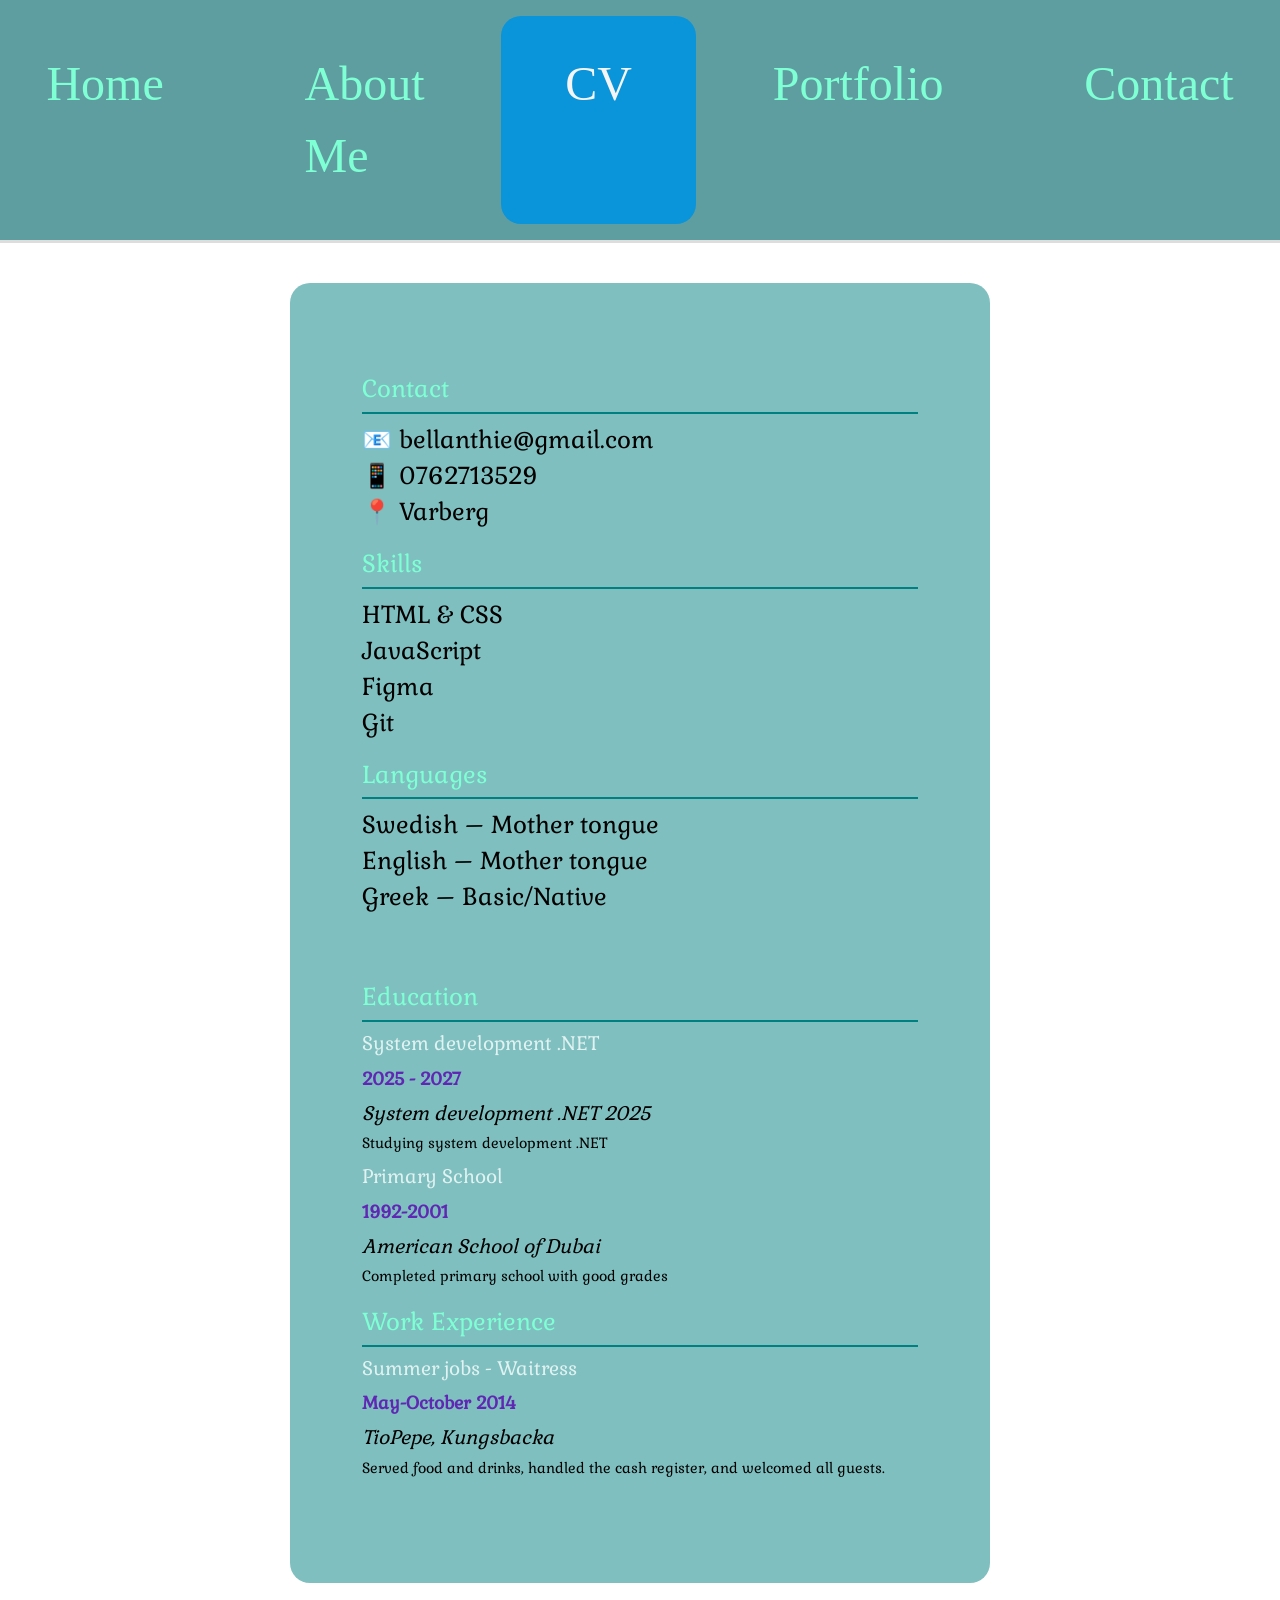
==== cv.html @ d9b641e5 "init" ====
<!doctype html>
<html lang="sv">
  <head>
    <meta charset="UTF-8" />
    <meta name="viewport" content="width=device-width, initial-scale=1.0" />
    <title>CV</title>
<link rel="preconnect" href="https://fonts.googleapis.com">
<link rel="preconnect" href="https://fonts.gstatic.com" crossorigin>
<link href="https://fonts.googleapis.com/css2?family=Gabriela&display=swap" rel="stylesheet">
    <link rel="stylesheet" href="style.css" />
  </head>
  <body>
    <header>
      <nav>
        <a href="index.html">Home</a>
        <a href="om-mig.html">About Me</a>
        <a href="cv.html" class="active">CV</a>
        <a href="portfolio.html">Portfolio</a>
        <a href="kontakt.html">Contact</a>
      </nav>
    </header>

    <main>


      <div class="cv-container">

      <div class="cv-layout">
        <aside>
          <section class="cv-section">
            <h2>Contact</h2>
            <p>📧 bellanthie@gmail.com</p>
            <p>📱 0762713529</p>
            <p>📍 Varberg</p>
          </section>

          <section class="cv-section">
            <h2>Skills</h2>
            <p>HTML & CSS</p>
            <p>JavaScript</p>
            <p>Figma</p>
            <p>Git</p>
          </section>

          <section class="cv-section">
            <h2>Languages</h2>
            <p>Swedish – Mother tongue</p>
            <p>English – Mother tongue</p>
            <p>Greek – Basic/Native</p>
          </section>
        </aside>

        <div class="cv-main">
          <section class="cv-section">
            <h2>Education</h2>

            <div class="cv-entry">
              <h3>System development .NET</h3>
              <span class="date">2025 - 2027</span>
              <p class="org">System development .NET 2025</p>
              <p>Studying system development .NET</p>
            </div>

            <div class="cv-entry">
              <h3>Primary School</h3>
              <span class="date">1992-2001</span>
              <p class="org">American School of Dubai</p>
              <p>Completed primary school with good grades</p>
            </div>
          </section>

          <section class="cv-section">
            <h2>Work Experience</h2>

            <div class="cv-entry">
              <h3>Summer jobs - Waitress</h3>
              <span class="date">May-October 2014</span>
              <p class="org">TioPepe, Kungsbacka</p>
              <p>
                Served food and drinks, handled the cash register, and welcomed
                all guests.
              </p>
            </div>
          </section>
        </div>
      </div>
    </main>
  </body>
</html>
---- style.css ----
/* === GENERAL STYLE CSS BASE === */

* {
  margin: 0;
  padding: 0;
  box-sizing: border-box;
}

/*BODY --FONT + background picture */
@import url("https://fonts.googleapis.com/css2?family=Overlock:ital,wght@0,400;0,700;0,900;1,400;1,700;1,900&display=swap");
body {
  font-family: "Gabriela", serif; /* font for the body text */
  font-weight: 500; /* Quicksand font thickness */
  font-size: 1.5rem;
  background-image: url("https://media.istockphoto.com/id/1322277517/sv/foto/vilt-gr%C3%A4s-i-bergen-vid-solnedg%C3%A5ngen.jpg?s=612x612&w=0&k=20&c=DvAUY0LokvFpYv22iH33KCNXywFobMxBvhrhk0CVwL4=");
  background-size: cover; /* makes the background image cover the entire page */
  color: black; /* text color UNDER CV*/
  line-height: 1.5; /* the SPACING/NO SPACING in microsoft word-affect*/
}

h1,
h2,
h3 {
  font-family: "Gabriela", serif;
  font-weight: 500; /* OVERLOCK looks great in bold for headings*/
  color: #e0f2f1; /* soft teal for headings*/
}

/* === NAVIGATION === */
/*This part is all about styling the navigation bar: HOME, ABOUT ME, CV, PORTFOLIO, CONTACT */
header {
  background: cadetblue;
  padding: 1rem 2rem;
  border-bottom: 3px solid #ddd;
  position: sticky;
  top: 0; /*I dont think i like this, since it eats up the 'about me' section*/
}

nav {
  display: flex; /* makes the links appear in a row instead of a column */
  gap: 0.8rem;
  justify-content: center; /* to center the navigation: home, about me, cv...etc */
  font-family:
    "brush script mt", cursive; /* font for the navigation links (override)*/
}

nav a {
  text-decoration: none;
  color: aquamarine;
  padding: 2rem 4rem;
  border-radius: 20px;
  font-size: 3rem;
}

nav a:hover {
  background: #0a94da; /*color of the link when hovered*/
  color: whitesmoke; /*color of the text when hovered*/
}

nav a:active {
  background: #06b8a492; /*color of the link when clicked*/
  color: whitesmoke; /*color of the text when clicked*/
}

nav a.active {
  background: #0a94da; /*color of the active link*/
  color: whitesmoke; /*color of the active link text*/
}

/*=== PAGE HEADER ===*/ /*styling for the page header section, which is the first section on each page, containing the title and a brief introduction*/
.page-header {
  background: #067cd5; /*soft teal background for page headers*/
  color: whitesmoke; /*white text for contrast*/
  padding: 1rem 2rem; /*space around the text*/
}

.page-header h1 {
  font-size: 3rem; /*large font size for the main title*/
  margin-bottom: 0.5rem; /*space below the title*/
}

/* === HOMEPAGE ===*/

/*Home IZABELLA IMAGE*/
.hero img {
  width: 440px;
  height: 440px;
  border-radius: 50%;
  object-fit: cover; /* Ensures the image covers the area without distortion */
  display: block;
  margin: 0 auto 1.5rem;
}

.hero {
  padding: 5rem 2rem; /* space around the hero/homepage section */
  max-width: 700px;
  margin: 0 auto;
  text-align: center;
}

/* font size for "Hi, im " */
.hero h1 {
  font-size: 3rem;
  margin-bottom: 1rem;
  color: #1689ed; /* color for "Hi, im " */
}

/*HOME SECTION: 'IZABELLA*/
.hero h1 em {
  font-style: normal; /* removes the default italic style of the <em> tag */
  color: #1689ed;
}

/* text below 'Hi, im Izabella'*/
.hero p {
  /* hi,im izabella: sytling of text below*/
  color: black;
  font-size: 1.5rem;
  margin-bottom: 2rem;
}

/* === BUTTONS ===*/
.btn {
  font-size: 1.5rem;
  display: inline-block;
  background: teal; /* dark background for SEE MY WORK buttons or links on the page*/
  border-radius: 10px; /* rounded corners for the button */
  color: white; /* white text for contrast */
  text-decoration: none; /* removes the underline from links */
  padding: 0.7rem 1.8rem; /* space inside the button */
  border: none; /* removes the default border */
  /*cursor: pointer;*/ /* changes the cursor to a pointer when hovering over the button */
}

.btn:hover {
  background: teal; /* changes the background color when hovering */
}

/* === HOMEPAGE === */

/* === General Card ===* Background color for the DESIGN,CODE,RESPONSIVENESS card*/
.card {
  background: teal; /* soft teal background for cards */
  padding: 1.5rem; /* space inside the card */
  border-radius: 10px; /* rounded corners for the card */
  text-align: center; /* centers the text inside the card */
  color: aquamarine; /* text color for the cards: design, code, responsiveness */
}

/* === CARD TITLES: font, margin from title to text below === */
.card h3 {
  font-size: 1.2rem; /* font size for the card titles: Design, Code, Responsiveness*/
  margin-bottom: 0.5rem; /* space below the card titles */
}

/* SIZE OF CARD TEXT: design, code, responsiveness */
.card p {
  font-size: 1.3rem; /* font size for the card text: design, code, responsiveness */
  /*opacity: 0.9; /* slightly lighter text for the card descriptions */
}

/* === ABOUT ME PAGE ===*/
/*The about me section is designed as a grid with two columns: one for the image and one for the text [HI IM IZABELLA]. 
The gap property creates space between the columns, and padding adds space around the entire section. */
.about {
  display: grid;
  grid-template-columns: 1fr 3fr; /* two columns: one for the image and one for the text */
  gap: 3rem; /* space between the columns */
  padding: 3rem 2rem; /* space around the about section */
  max-width: 1400px; /* limits the width of the about section */
  margin: 0 auto; /* centers the about section */
  align-items: start; /* aligns the content to the top of the section */
}

/*The IMAGE in the ABOUT section */
.about img {
  width: 440px;
  height: 440px;
  object-fit: cover;
  border-radius: 50%;
  display: block; /* Ensures the image behaves correctly in the container*/
  margin: 0 auto;
}

/*HI IM IZABELLA text font style*/
.about h2 {
  font-family: "Garbriela, serif";
  font-weight: 400;
  font-style: normal;
  margin-bottom: 1rem; /* space below heading */
  color: #0a94da; /* heading color */
}

/* TEXT COLOR for the ABOUT ME description */
.about p {
  color: black; /* TEXT COLOR for the ABOUT ME description */
  margin-bottom: 1rem; /* SPACE below the PARAGRAPHS in the ABOUT ME section */
}

/* === SKILL TAGS === : HTML & CSS, JAVASCRIPT, GIT, RESPONSIVENESS, .NET*/
.skill-tag {
  display: inline-block;
  background: rgba(0, 128, 128, 0.5);
  color: white; /*TEXT COLOR for SKILLTAGS*/
  padding: 0.3rem 0.9rem; /*SPACE inside the SKILLTAGS*/
  max-width: 1100px; /*limits the width of the skill tags container*/
  margin: 0 auto; /*centers the skill tags container*/
  border-radius: 16px; /*rounded corners for the skill tags*/
}

.skills-list {
  display: flex;
  flex-wrap: nowrap; /* prevents the skill tags from wrapping to the next line */
  gap: 0.3rem; /* space between the skill tags */
  align-items: center; /* vertically centers the skill tags */
}

/* === CV  ===*/
/*CV-LAYOUT is designed to make 2 columns: one for the image and one for the text*/

.cv-layout {
  display: grid;
  grid-template-columns: 1fr 2 fr; /* two columns: one for the image and one for the text */
  gap: 3rem; /* space between the columns */
  padding: 3rem 2rem; /* space around the cv section */
  max-width: 1100px; /* limits the width of the cv section */
  margin: 0 auto; /* centers the cv section */
}

.cv-section {
  margin-bottom: 1rem; /* space below each section in the CV */
}

/* UNDERLINES between each VERTICAL section (contact, skills, languages, education, work experience) */
.cv-section h2 {
  font-size: 1.5rem;
  font-weight: 500;
  color: aquamarine; /* color for the section headings */
  border-bottom: 2px solid teal; /* adds a teal underline to the section headings */
  padding-bottom: 0.3rem; /* space between the heading and the underline */
  margin-bottom: 0.5rem; /* space below the section heading */
}

/* SPACE between each VERTICAL section BOTTOM (contact, skills, languages, education, work experience) */
.cv-entry {
  margin-bottom: 0.5rem; /* space below each entry in the CV */
}

/*FONT STYLE for MINI-headings like: System development .NET ~~ UNDER "EDUCATION" job titles, education, etc. */
.cv-entry h3 {
  font-size: 1.2rem; /* font size for job titles, education, etc. */
  font-weight: 500; /* slightly bolder for emphasis */
}

.cv-entry .date {
  font-size: 1.1rem; /* smaller font size for dates */
  color: rgb(96, 39, 180);
  font-weight: 600; /* slightly bolder for emphasis */
  margin-bottom: 2rem; /* space below the date */
}

/*FONT STYLE for ORGANIZATION: systemdevelopment .net, American school of Dubai, Tiopepe*/
.cv-entry .org {
  font-style: italic; /* italic style for organization names */
  font-size: 1.2rem;
}

.cv-entry p {
  font-size: 0.9rem; /* font size for the description text in the CV */
  margin-top: 0.3rem; /* space above the description text */
}

/*PLAYING with CV side adding a TRANSPARENT-COLORED VERTICAL RECTANGLE*/
.cv-container {
  background-color: rgba(
    0,
    128,
    128,
    0.5
  ); /* semi-transparent teal background*/
  border-radius: 20px; /*rounded corners for CV container*/
  padding: 40px; /* space inside the cv container*/
  max-width: 700px; /* Limits the width of the cv container*/
  margin: 40px auto; /* centers the cv container and adds space above and below */
}

/* === CONTACT SECTION === -- adding transparent teal vertical rectangle*/
.contact-container {
  background-color: rgba(
    0,
    128,
    128,
    0.5
  ); /* semi-transparent teal background*/
  border-radius: 20px; /*rounded corners for contact container*/
  padding: 40px; /*space inside the contact container*/
  max-width: 700px; /* Limits the width of the contact container*/
  margin: 40px auto; /* centers the contact container and adds space above and below */
}

/* CONTACT --> Izabella img */
.contact-container img {
  display: block; /* Ensures the image behaves correctly in the container */
  margin: 0 auto;
  width: 220px;
  height: 220px;
  border-radius: 50%;
  object-fit: cover; /* Ensures the image covers the area without distortion */
  flex-shrink: 0; /* prevents the image from shrinking in height when the container is resized */
}

/* CONTACT --> Get in Touch heading*/
.contact-info > h2,
.contact-info > p {
  text-align: center; /* centers the "Get in Touch" heading and the "I am open to work" paragraph */
}

/* === PORTFOLIO SECTION ===*/
.intro-cards {
  display: grid;
  grid-template-columns: repeat(3, 1fr); /* creates three equal columns */
  gap: 2rem; /* space between the cards */
  padding: 2rem; /* space around the cards */
  max-width: 1400px; /* limits the width of the card container */
  margin: 0 auto; /* centers the card container */
  margin-top: 14rem;
}

.intro-card {
  background: rgba(0, 128, 128, 0.9);
  color: white;
  padding: 0.8rem 1.2rem;
  text-align: center;
  border-radius: 12px;
}

.intro-card h3 {
  margin: 0 0 0.3rem 0;
  font-size: 1.5rem;
}

.intro-card p {
  margin: 0;
  font-size: 1rem;
}
.portfolio-grid {
  display: grid; /*allowing FLEXIBLE LAYOUT*/
  grid-template-columns: repeat(3, 1fr); /* creates three equal columns */
  gap: 1.5rem; /* space between the portfolio items */
  padding: 2rem; /* space around the portfolio grid */
  max-width: 1100px; /* limits the width of the portfolio grid */
  margin: 0 auto; /* centers the portfolio grid */
}

.portfolio-grid .card {
  background: rgba(
    0,
    128,
    128,
    0.5
  ); /* semi-transparent teal background for the cards */
  padding: 1rem; /* space inside the card */
  overflow: hidden; /* Ensures that the content does not overflow the card's rounded corners */
  box-shadow: 0 2px 12px rgba(0, 0, 0, 0.08); /* Adds a subtle shadow for depth */
}

/* PORTFOLIO IMAGE */
.portfolio-grid .card img {
  width: 100%;
  height: 180px; /* Fixed height for the images to maintain consistency across cards */
  object-fit: cover; /* Ensures the image covers the area without distortion */
  background: rgba(
    0,
    128,
    128,
    0.3
  ); /* semi-transparent teal background for the image */
  display: block; /* Ensures the image behaves correctly in the container */
  border-radius: 12px; /* rounded corners for the images */
}

/* PORTFOLIO: GITHUB & QUIZ SPACE --> EXTEND VERTICAL space in TEAL RECTANGLE BACKGROUND -*/
.card-body {
  padding: 2rem; /*VERTICAL space in TEAL RECTANGLE BACKGROUND - VERTICAL EXTENDOR*/
}

/* PORTFOLIO: GitHub --> AVSTÅND mellan "GitHub" texten och 'blåa mini-description'*/
.card-body h3 {
  margin-bottom: 0.1rem; /* 0.1rem minsta avståndet*/
}

/*PORTFOLIO: GitHub --> FONT SIZE 'blåa mini-description'*/
.card-body p {
  font-size: 1rem; /* font size for the 'blåa mini-description' */
  color: aquamarine; /* 'blåa mini-description' text color */
  margin-bottom: 0.5rem; /* space below the 'blåa mini-description' AND the MORE INFO*/
}

/*=== MODALS ===*/
/* POP-UP BOX that appears on top of your screen to show something quickly*/
/*Modals = "FLASHES" YOU*/

/* I DONT LIKE THIS YET*/
.modal-overlay {
  display: none; /* Hides the modal by default */
  position: fixed; /* Makes the modal stay in place even when scrolling */
  top: 0;
  left: 0;
  width: 100%;
  height: 100%;
  background: rgba(
    0,
    128,
    128,
    0.5
  ); /* semi-transparent teal background for the modal overlay */
  display: none; /* enables flexbox for centering */
  align-items: center; /* centers vertically */
  justify-content: center; /* centers horizontally */
  z-index: 200; /* ensures the modal appears above other content */
}

.modal-overlay:target {
  display: flex; /* shows the modal when targeted */
}

/* "WEB SHOP" */
.modal {
  background: rgba(
    0,
    100,
    100
  ); /* semi-transparent teal background for the modal */
  padding: 2rem; /* space inside the modal */
  border-radius: 10px; /* rounded corners for the modal */
  max-width: 500px; /* limits the width of the modal */
  width: 90%;
  position: relative; /* allows for absolute positioning of the close button */
}

/* WEB SHOP --> SPACE between rubrik 'web shop' and text/description below*/
.modal h2 {
  margin-bottom: 1rem;
}

/* WEB SHOP --> TEXT COLOR & SPACING for DESCRIPTION */
.modal p {
  color: aquamarine; /* text color for the modal description */
  margin-bottom: 1rem; /* space below the modal description */
}

/* CLOSE BUTTON --> right pink cirkle with 'x' */
.close-btn {
  position: absolute;
  top: 1rem;
  right: 1rem;
  text-decoration: none;
  color: black; /*removestheunderlinefromtheclosebutton*/
  font-size: 1.5rem; /*colorfortheclosebutton*/
  background: rgba(255, 105, 180, 0.5); /*fontsizefortheclosebutton*/
  width: 2rem; /*backgroundcolorfortheclosebutton*/
  height: 2rem;
  border-radius: 20px;
  display: flex; /* enables flexbox for centering the "X" inside the close button */
  align-items: center;
  justify-content: center;
}

.close-btn:hover {
  background: rgba(
    0,
    128,
    128,
    0.5
  ); /* background color when hovering over the close button */
  color: white; /* text color when hovering over the close button */
}

/* === CONTACT SECTION ===*/

.contact-info {
  padding: rem 1rem; /* space inside the contact info section */
  max-width: 600px; /* limits the width of the contact info section */
  margin: 0 auto; /* centers the contact info section */
}

/* CONTACT SECTION "Get in Touch" heading */
.contact-info h2 {
  color: #1689ed; /*color for 'get in touch' */
  font-size: 1.8rem;
  font-weight: bold;
  margin-bottom: 2rem; /* space below the "Get in Touch" heading */
}

/* CONTACT SECTION "Get in Touch"--> PARAGRAPH: i am open to work */
.contact-info > p {
  color: black;
  font-weight: normal;
  font-style: italic;
  font-size: 1.4rem;
  margin-bottom: 2rem; /* space below the "I am open to work" paragraph */
}

.contact-item {
  display: flex; /* allows for flexible layout of contact items */
  align-items: flext-start; /* aligns items to the top of the container */
  gap: 1rem; /* space between the icon and the text in each contact item */
  margin-bottom: 1.5rem; /* space below each contact item */
}

.contact-icon {
  font-size: 1.4rem; /* size for the contact icons */
}

.contact-item h4 {
  font-size: 1.3rem; /*Font size for contact headings: email, phone, location, LinkedIn*/
  text-transform: uppercase; /* makes the contact headings uppercase */
  letter-spacing: 0.08em; /* adds spacing between letters for the contact headings */
  color: whitesmoke; /* color for the contact headings */
}

/* CONTACT SECTION --> "Get in Touch"--> PARAGRAPH: bellanthie, 0762713529, varberg osv.. */
.contact-item p,
.contact-item a {
  color: black; /* color for the contact details (email, phone number, location, LinkedIn URL) */
  font-size: 1.4rem; /* font size for the contact details */
  text-decoration: none; /* removes the underline from links */
  font-weight: 550; /* font weight for the contact details */
  letter-spacing: 0.1em; /* adds spacing between letters for the contact details */
}

.contact-item a:hover {
  color: pink; /* color for the contact details when hovered */
}

/* === MEDIA ADAPTATION ===!!!*/
@media (max-width: 768px) {
  .intro-cards {
    grid-template-columns: 1fr;
  }
  img {
    max-width: 100%;
    height: auto;
  }

  .about {
    grid-template-columns: 1fr;
  }

  .cv-layout {
    grid-template-columns: 1fr;
  }

  .portfolio-grid {
    grid-template-columns: 1fr;
  }
  /* keepis contact detail rows readable and unchanged in structure*/
  .contact-container {
    display: flex;
    flex-direction: column;
    align-items: center;
    text-align: center;
  }
  /* keeps image and intro centered and nice*/
  .contact-container img {
    width: 180px;
    height: 180px;
  }
  .contct-info {
    max-width: 100%;
  }
  .contact-item {
    text-align: left;
  }
}
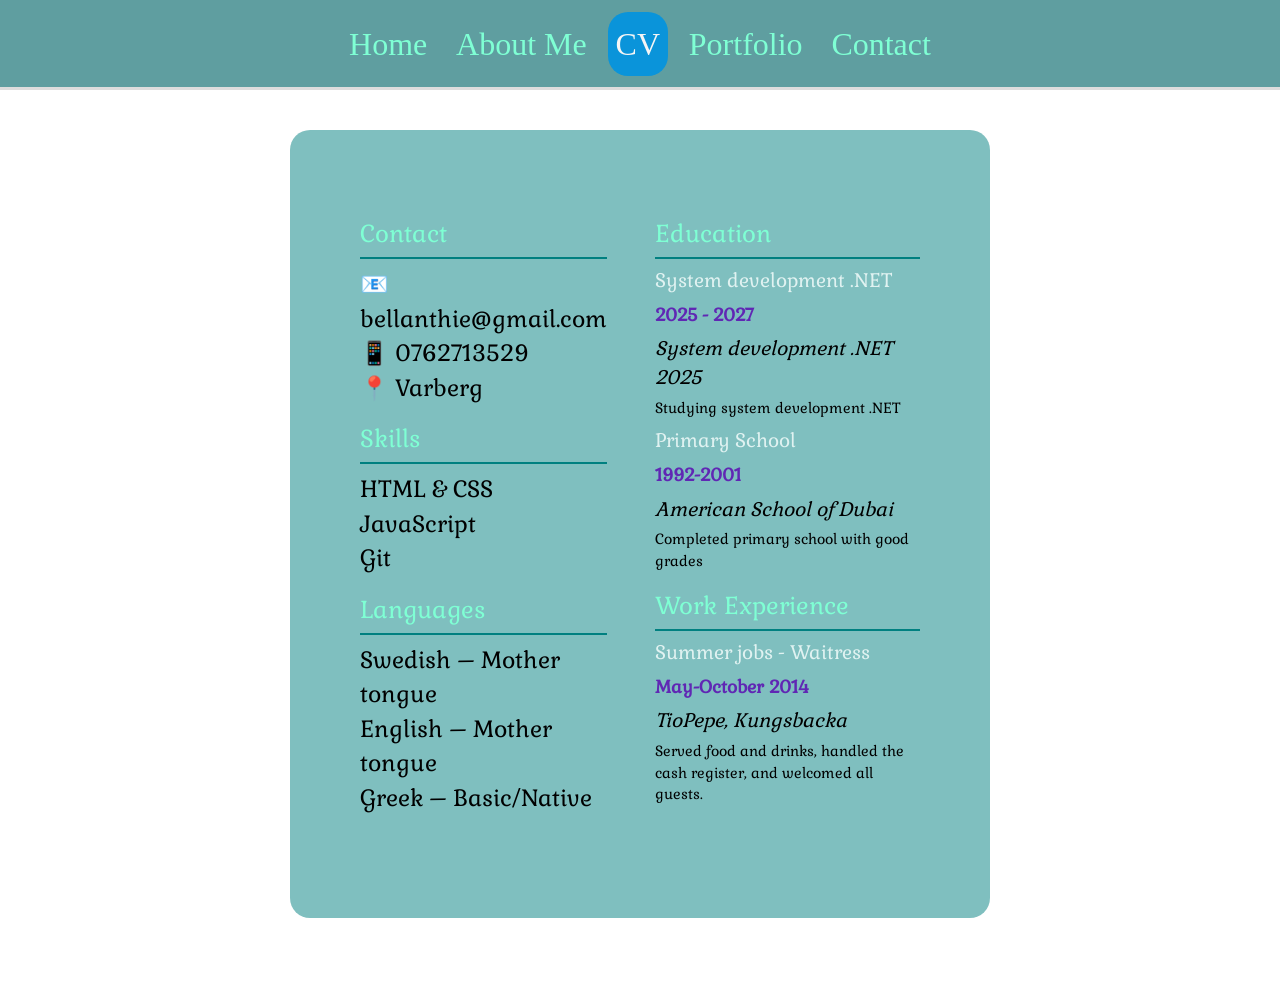
==== commit 77f34265: "Finalized README and responsive updates for submission" ====
--- a/cv.html
+++ b/cv.html
@@ -4,9 +4,12 @@
     <meta charset="UTF-8" />
     <meta name="viewport" content="width=device-width, initial-scale=1.0" />
     <title>CV</title>
-<link rel="preconnect" href="https://fonts.googleapis.com">
-<link rel="preconnect" href="https://fonts.gstatic.com" crossorigin>
-<link href="https://fonts.googleapis.com/css2?family=Gabriela&display=swap" rel="stylesheet">
+    <link rel="preconnect" href="https://fonts.googleapis.com" />
+    <link rel="preconnect" href="https://fonts.gstatic.com" crossorigin />
+    <link
+      href="https://fonts.googleapis.com/css2?family=Gabriela&display=swap"
+      rel="stylesheet"
+    />
     <link rel="stylesheet" href="style.css" />
   </head>
   <body>
@@ -21,67 +24,64 @@
     </header>
 
     <main>
+      <div class="cv-container">
+        <div class="cv-layout">
+          <aside>
+            <section class="cv-section">
+              <h2>Contact</h2>
+              <p>📧 bellanthie@gmail.com</p>
+              <p>📱 0762713529</p>
+              <p>📍 Varberg</p>
+            </section>
 
+            <section class="cv-section">
+              <h2>Skills</h2>
+              <p>HTML & CSS</p>
+              <p>JavaScript</p>
+              <p>Git</p>
+            </section>
 
-      <div class="cv-container">
+            <section class="cv-section">
+              <h2>Languages</h2>
+              <p>Swedish – Mother tongue</p>
+              <p>English – Mother tongue</p>
+              <p>Greek – Basic/Native</p>
+            </section>
+          </aside>
 
-      <div class="cv-layout">
-        <aside>
-          <section class="cv-section">
-            <h2>Contact</h2>
-            <p>📧 bellanthie@gmail.com</p>
-            <p>📱 0762713529</p>
-            <p>📍 Varberg</p>
-          </section>
+          <div class="cv-main">
+            <section class="cv-section">
+              <h2>Education</h2>
 
-          <section class="cv-section">
-            <h2>Skills</h2>
-            <p>HTML & CSS</p>
-            <p>JavaScript</p>
-            <p>Figma</p>
-            <p>Git</p>
-          </section>
+              <div class="cv-entry">
+                <h3>System development .NET</h3>
+                <span class="date">2025 - 2027</span>
+                <p class="org">System development .NET 2025</p>
+                <p>Studying system development .NET</p>
+              </div>
 
-          <section class="cv-section">
-            <h2>Languages</h2>
-            <p>Swedish – Mother tongue</p>
-            <p>English – Mother tongue</p>
-            <p>Greek – Basic/Native</p>
-          </section>
-        </aside>
+              <div class="cv-entry">
+                <h3>Primary School</h3>
+                <span class="date">1992-2001</span>
+                <p class="org">American School of Dubai</p>
+                <p>Completed primary school with good grades</p>
+              </div>
+            </section>
 
-        <div class="cv-main">
-          <section class="cv-section">
-            <h2>Education</h2>
+            <section class="cv-section">
+              <h2>Work Experience</h2>
 
-            <div class="cv-entry">
-              <h3>System development .NET</h3>
-              <span class="date">2025 - 2027</span>
-              <p class="org">System development .NET 2025</p>
-              <p>Studying system development .NET</p>
-            </div>
-
-            <div class="cv-entry">
-              <h3>Primary School</h3>
-              <span class="date">1992-2001</span>
-              <p class="org">American School of Dubai</p>
-              <p>Completed primary school with good grades</p>
-            </div>
-          </section>
-
-          <section class="cv-section">
-            <h2>Work Experience</h2>
-
-            <div class="cv-entry">
-              <h3>Summer jobs - Waitress</h3>
-              <span class="date">May-October 2014</span>
-              <p class="org">TioPepe, Kungsbacka</p>
-              <p>
-                Served food and drinks, handled the cash register, and welcomed
-                all guests.
-              </p>
-            </div>
-          </section>
+              <div class="cv-entry">
+                <h3>Summer jobs - Waitress</h3>
+                <span class="date">May-October 2014</span>
+                <p class="org">TioPepe, Kungsbacka</p>
+                <p>
+                  Served food and drinks, handled the cash register, and
+                  welcomed all guests.
+                </p>
+              </div>
+            </section>
+          </div>
         </div>
       </div>
     </main>
--- a/style.css
+++ b/style.css
@@ -4,6 +4,16 @@
   margin: 0;
   padding: 0;
   box-sizing: border-box;
+}
+
+img {
+  max-width: 100%;
+  height: auto;
+}
+
+html,
+body {
+  min-height: 100%;
 }
 
 /*BODY --FONT + background picture */
@@ -11,11 +21,17 @@
 body {
   font-family: "Gabriela", serif; /* font for the body text */
   font-weight: 500; /* Quicksand font thickness */
-  font-size: 1.5rem;
+  font-size: clamp(1.05rem, 1.8vw, 1.5rem); /* sets responsive text seize for the whole body*/
   background-image: url("https://media.istockphoto.com/id/1322277517/sv/foto/vilt-gr%C3%A4s-i-bergen-vid-solnedg%C3%A5ngen.jpg?s=612x612&w=0&k=20&c=DvAUY0LokvFpYv22iH33KCNXywFobMxBvhrhk0CVwL4=");
   background-size: cover; /* makes the background image cover the entire page */
   color: black; /* text color UNDER CV*/
   line-height: 1.5; /* the SPACING/NO SPACING in microsoft word-affect*/
+  overflow-x: hidden;
+  overflow-y: auto;
+}
+
+main {
+  padding-bottom: max(1.5rem, env(safe-area-inset-bottom));
 }
 
 h1,
@@ -30,15 +46,16 @@
 /*This part is all about styling the navigation bar: HOME, ABOUT ME, CV, PORTFOLIO, CONTACT */
 header {
   background: cadetblue;
-  padding: 1rem 2rem;
+  padding: 0.5em;
   border-bottom: 3px solid #ddd;
-  position: sticky;
+  position: static;
   top: 0; /*I dont think i like this, since it eats up the 'about me' section*/
 }
 
 nav {
   display: flex; /* makes the links appear in a row instead of a column */
   gap: 0.8rem;
+  flex-wrap: wrap;
   justify-content: center; /* to center the navigation: home, about me, cv...etc */
   font-family:
     "brush script mt", cursive; /* font for the navigation links (override)*/
@@ -47,9 +64,13 @@
 nav a {
   text-decoration: none;
   color: aquamarine;
-  padding: 2rem 4rem;
+  padding: 0.25em;
   border-radius: 20px;
-  font-size: 3rem;
+  font-size: clamp(1.1rem, 3vw, 2rem);
+  -webkit-border-radius: 20px;
+  -moz-border-radius: 20px;
+  -ms-border-radius: 20px;
+  -o-border-radius: 20px;
 }
 
 nav a:hover {
@@ -83,8 +104,8 @@
 
 /*Home IZABELLA IMAGE*/
 .hero img {
-  width: 440px;
-  height: 440px;
+  width: clamp(220px, 45vw, 440px);
+  aspect-ratio: 1 / 1;
   border-radius: 50%;
   object-fit: cover; /* Ensures the image covers the area without distortion */
   display: block;
@@ -94,6 +115,7 @@
 .hero {
   padding: 5rem 2rem; /* space around the hero/homepage section */
   max-width: 700px;
+  width: min(100% - 1.5rem, 700px);
   margin: 0 auto;
   text-align: center;
 }
@@ -121,13 +143,13 @@
 
 /* === BUTTONS ===*/
 .btn {
-  font-size: 1.5rem;
+  font-size: clamp(1rem, 2.2vw, 1.5rem);
   display: inline-block;
   background: teal; /* dark background for SEE MY WORK buttons or links on the page*/
   border-radius: 10px; /* rounded corners for the button */
   color: white; /* white text for contrast */
   text-decoration: none; /* removes the underline from links */
-  padding: 0.7rem 1.8rem; /* space inside the button */
+  padding: 0.6rem clamp(1rem, 3vw, 1.8rem); /* space inside the button */
   border: none; /* removes the default border */
   /*cursor: pointer;*/ /* changes the cursor to a pointer when hovering over the button */
 }
@@ -168,14 +190,15 @@
   gap: 3rem; /* space between the columns */
   padding: 3rem 2rem; /* space around the about section */
   max-width: 1400px; /* limits the width of the about section */
+  width: min(100% - 1.5rem, 1400px);
   margin: 0 auto; /* centers the about section */
   align-items: start; /* aligns the content to the top of the section */
 }
 
 /*The IMAGE in the ABOUT section */
 .about img {
-  width: 440px;
-  height: 440px;
+  width: clamp(220px, 42vw, 440px);
+  aspect-ratio: 1 / 1;
   object-fit: cover;
   border-radius: 50%;
   display: block; /* Ensures the image behaves correctly in the container*/
@@ -210,7 +233,7 @@
 
 .skills-list {
   display: flex;
-  flex-wrap: nowrap; /* prevents the skill tags from wrapping to the next line */
+  flex-wrap: wrap;
   gap: 0.3rem; /* space between the skill tags */
   align-items: center; /* vertically centers the skill tags */
 }
@@ -220,7 +243,7 @@
 
 .cv-layout {
   display: grid;
-  grid-template-columns: 1fr 2 fr; /* two columns: one for the image and one for the text */
+  grid-template-columns: 1fr 2fr; /* two columns: one for the image and one for the text */
   gap: 3rem; /* space between the columns */
   padding: 3rem 2rem; /* space around the cv section */
   max-width: 1100px; /* limits the width of the cv section */
@@ -279,8 +302,9 @@
     0.5
   ); /* semi-transparent teal background*/
   border-radius: 20px; /*rounded corners for CV container*/
-  padding: 40px; /* space inside the cv container*/
+  padding: clamp(1rem, 3vw, 2.5rem); /* space inside the cv container*/
   max-width: 700px; /* Limits the width of the cv container*/
+  width: min(100% - 1.5rem, 700px);
   margin: 40px auto; /* centers the cv container and adds space above and below */
 }
 
@@ -293,8 +317,9 @@
     0.5
   ); /* semi-transparent teal background*/
   border-radius: 20px; /*rounded corners for contact container*/
-  padding: 40px; /*space inside the contact container*/
+  padding: clamp(1rem, 3vw, 2.5rem); /*space inside the contact container*/
   max-width: 700px; /* Limits the width of the contact container*/
+  width: min(100% - 1.5rem, 700px);
   margin: 40px auto; /* centers the contact container and adds space above and below */
 }
 
@@ -322,8 +347,9 @@
   gap: 2rem; /* space between the cards */
   padding: 2rem; /* space around the cards */
   max-width: 1400px; /* limits the width of the card container */
+  width: min(100% - 1.5rem, 1400px);
   margin: 0 auto; /* centers the card container */
-  margin-top: 14rem;
+  margin-top: 2rem;
 }
 
 .intro-card {
@@ -349,6 +375,7 @@
   gap: 1.5rem; /* space between the portfolio items */
   padding: 2rem; /* space around the portfolio grid */
   max-width: 1100px; /* limits the width of the portfolio grid */
+  width: min(100% - 1.5rem, 1100px);
   margin: 0 auto; /* centers the portfolio grid */
 }
 
@@ -418,6 +445,8 @@
   align-items: center; /* centers vertically */
   justify-content: center; /* centers horizontally */
   z-index: 200; /* ensures the modal appears above other content */
+  overflow-y: auto;
+  padding: 1rem;
 }
 
 .modal-overlay:target {
@@ -435,6 +464,8 @@
   border-radius: 10px; /* rounded corners for the modal */
   max-width: 500px; /* limits the width of the modal */
   width: 90%;
+  max-height: calc(100dvh - 2rem);
+  overflow-y: auto;
   position: relative; /* allows for absolute positioning of the close button */
 }
 
@@ -479,7 +510,7 @@
 /* === CONTACT SECTION ===*/
 
 .contact-info {
-  padding: rem 1rem; /* space inside the contact info section */
+  padding: 1rem; /* space inside the contact info section */
   max-width: 600px; /* limits the width of the contact info section */
   margin: 0 auto; /* centers the contact info section */
 }
@@ -503,7 +534,7 @@
 
 .contact-item {
   display: flex; /* allows for flexible layout of contact items */
-  align-items: flext-start; /* aligns items to the top of the container */
+  align-items: flex-start; /* aligns items to the top of the container */
   gap: 1rem; /* space between the icon and the text in each contact item */
   margin-bottom: 1.5rem; /* space below each contact item */
 }
@@ -527,49 +558,112 @@
   text-decoration: none; /* removes the underline from links */
   font-weight: 550; /* font weight for the contact details */
   letter-spacing: 0.1em; /* adds spacing between letters for the contact details */
+  overflow-wrap: anywhere;
 }
 
 .contact-item a:hover {
   color: pink; /* color for the contact details when hovered */
 }
 
-/* === MEDIA ADAPTATION ===!!!*/
-@media (max-width: 768px) {
+/* === MEDIA ADAPTATION === */
+/* Mobile */
+@media (max-width: 600px) {
+  nav {
+    gap: 0.4rem;
+  }
+
+  nav a {
+    font-size: 1.2rem;
+  }
+
+  body {
+    font-size: 1.2rem;
+  }
+
+  .hero {
+    padding: 3rem 1rem;
+  }
+
+  .page-header h1 {
+    font-size: 2.2rem;
+  }
+
+  .hero img,
+  .about img {
+    width: min(100%, 320px);
+  }
+
+  .about,
+  .cv-layout,
+  .portfolio-grid,
   .intro-cards {
     grid-template-columns: 1fr;
   }
-  img {
-    max-width: 100%;
-    height: auto;
-  }
-
-  .about {
-    grid-template-columns: 1fr;
-  }
-
-  .cv-layout {
-    grid-template-columns: 1fr;
-  }
-
-  .portfolio-grid {
-    grid-template-columns: 1fr;
-  }
-  /* keepis contact detail rows readable and unchanged in structure*/
+
+  .cv-layout,
+  .about,
+  .portfolio-grid,
+  .intro-cards {
+    gap: 1rem;
+    padding: 1rem;
+  }
+
+  .skills-list {
+    flex-wrap: wrap;
+  }
+
   .contact-container {
     display: flex;
     flex-direction: column;
     align-items: center;
     text-align: center;
-  }
-  /* keeps image and intro centered and nice*/
+    margin: 1rem auto;
+    padding: 1.2rem;
+  }
+
   .contact-container img {
     width: 180px;
     height: 180px;
   }
-  .contct-info {
+
+  .contact-info {
     max-width: 100%;
   }
+
   .contact-item {
-    text-align: left;
-  }
-}
+    width: 100%;
+    text-align: center;
+  }
+}
+
+/* Tablet */
+@media (min-width: 600px) and (max-width: 1023px) {
+  nav a {
+    font-size: 1.4rem;
+  }
+
+  .about {
+    grid-template-columns: 1fr 2fr;
+  }
+
+  .about img {
+    width: min(100%, 320px);
+  }
+
+  .cv-layout {
+    grid-template-columns: 1fr;
+  }
+
+  .portfolio-grid,
+  .intro-cards {
+    grid-template-columns: repeat(2, 1fr);
+  }
+}
+
+/* Desktop */
+@media (min-width: 1024px) {
+  .portfolio-grid,
+  .intro-cards {
+    grid-template-columns: repeat(3, 1fr);
+  }
+}
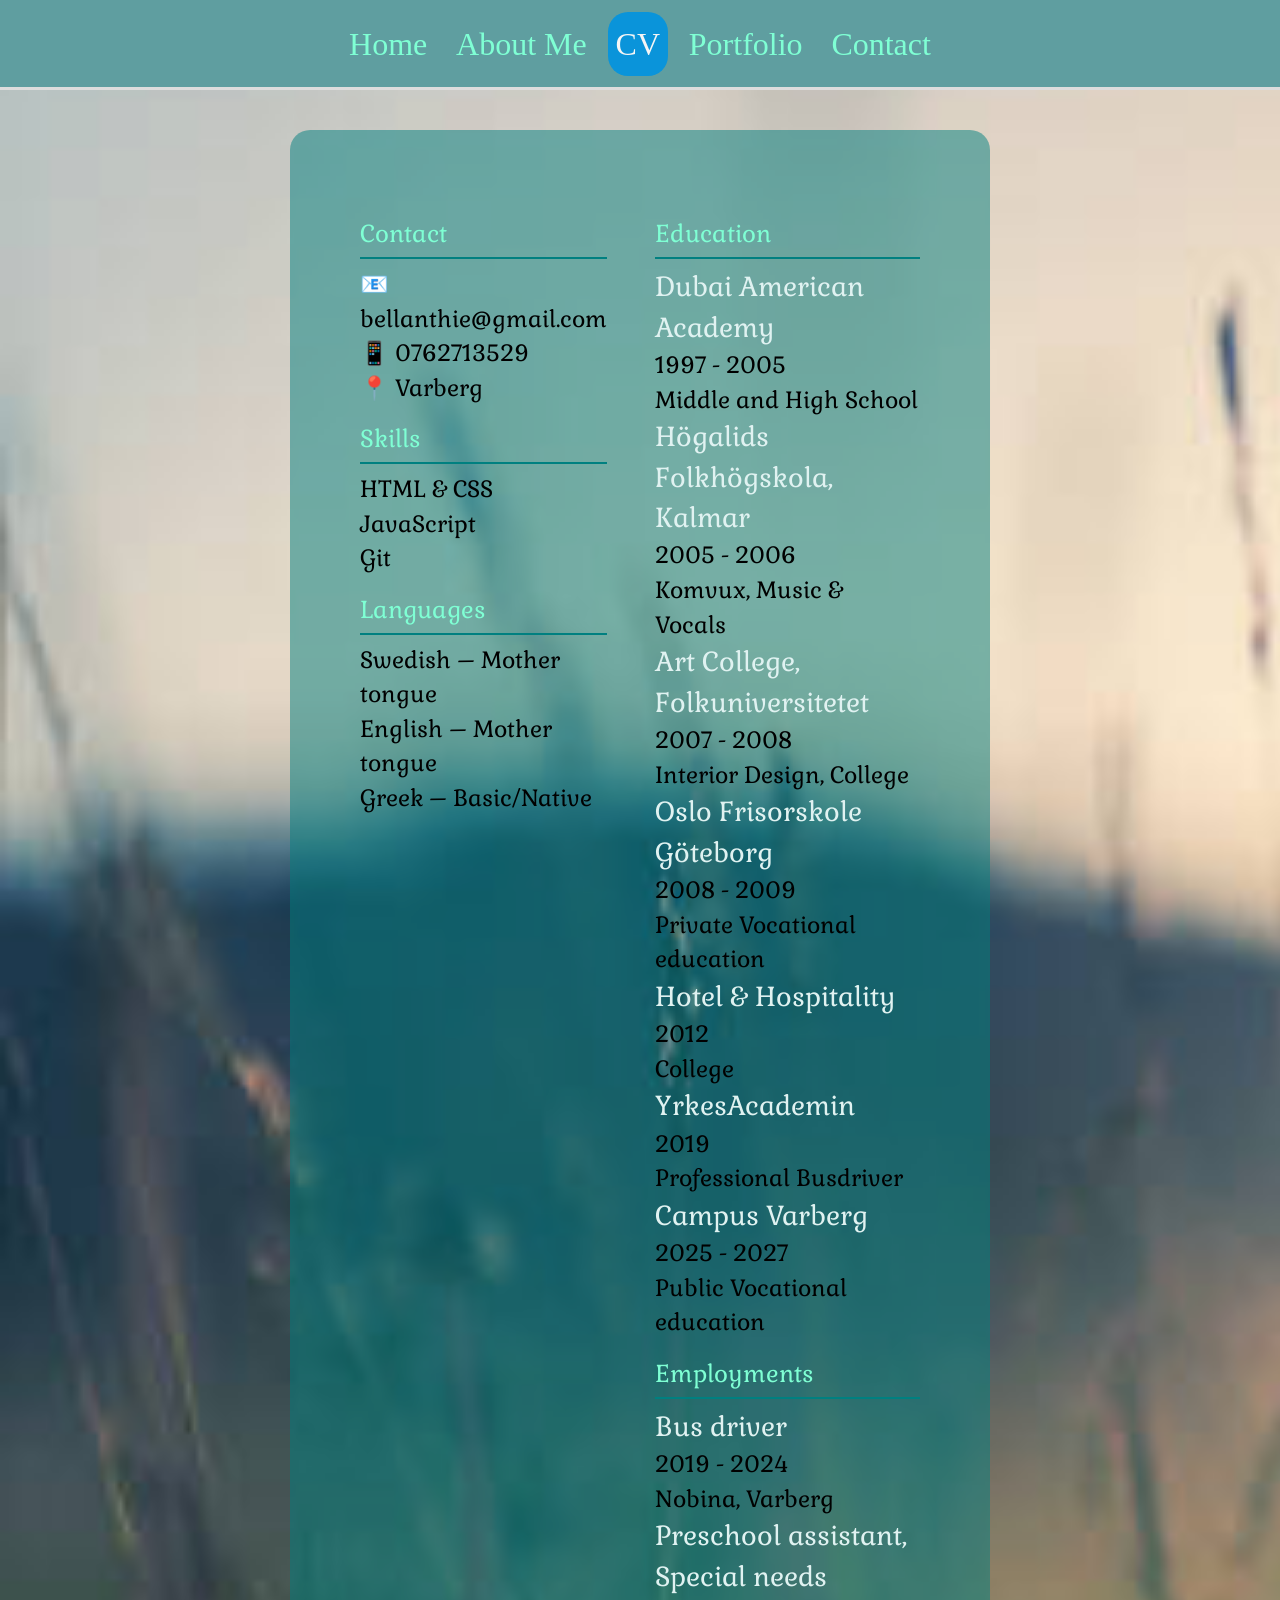
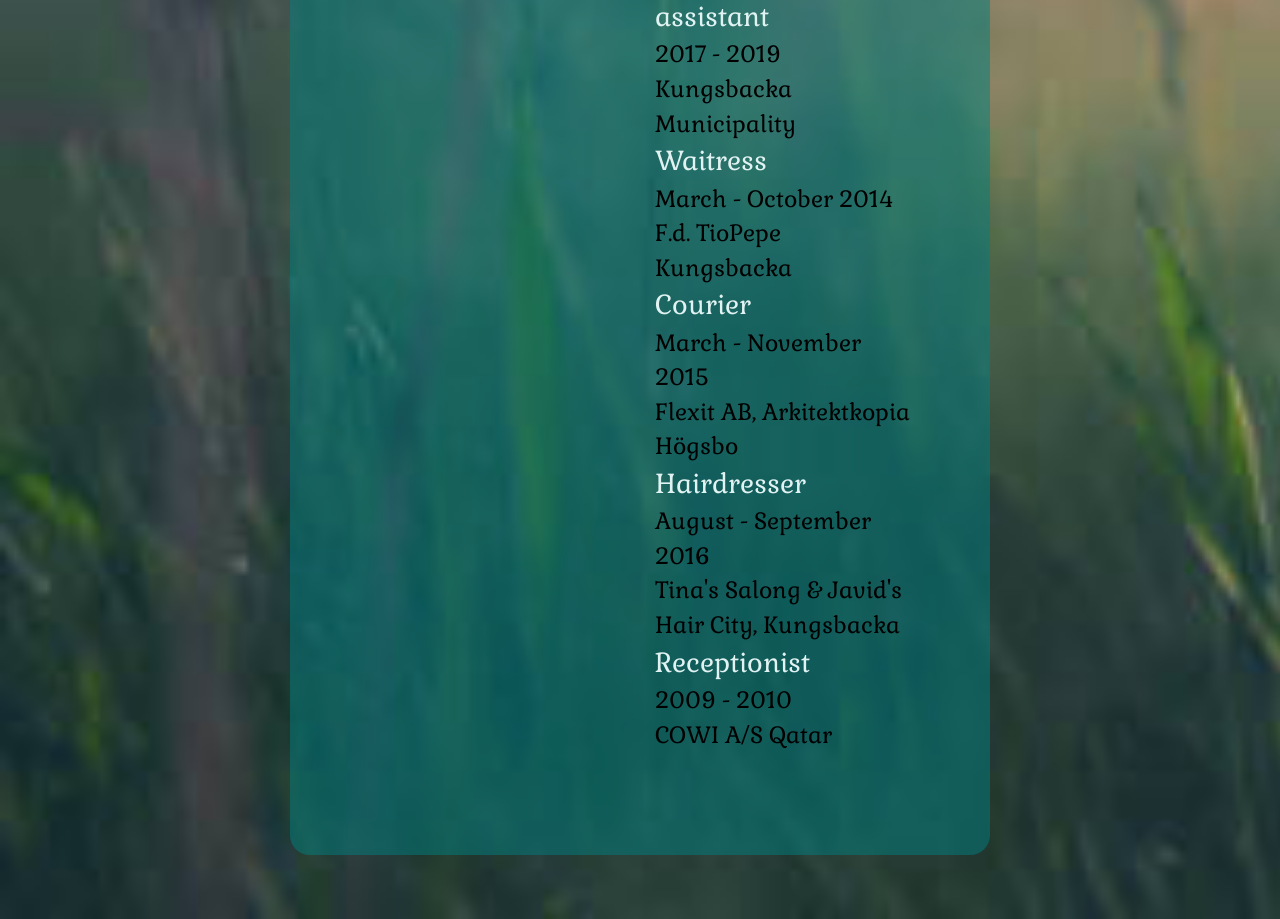
==== commit ce0a07d8: "finalized labb2Frontend" ====
--- a/cv.html
+++ b/cv.html
@@ -11,6 +11,10 @@
       rel="stylesheet"
     />
     <link rel="stylesheet" href="style.css" />
+    <script src="eduwork.js" defer>
+      /* koppla javascript funktionalitet till hemsidan --> kör inte denna förrän DOMen är ladda*/
+    </script>
+    <script src="easterEgg2.js" defer></script>
   </head>
   <body>
     <header>
@@ -53,37 +57,43 @@
             <section class="cv-section">
               <h2>Education</h2>
 
-              <div class="cv-entry">
-                <h3>System development .NET</h3>
+              <div id="cv-education">
+                <!-- <h3>System development .NET</h3>
                 <span class="date">2025 - 2027</span>
                 <p class="org">System development .NET 2025</p>
-                <p>Studying system development .NET</p>
+                <p>Studying system development .NET</p> -->
               </div>
 
-              <div class="cv-entry">
-                <h3>Primary School</h3>
+              <div class="cv-education">
+                <!-- <h3>Primary School</h3>
                 <span class="date">1992-2001</span>
                 <p class="org">American School of Dubai</p>
-                <p>Completed primary school with good grades</p>
+                <p>Completed primary school with good grades</p> -->
               </div>
             </section>
 
             <section class="cv-section">
-              <h2>Work Experience</h2>
+              <h2>Employments</h2>
 
-              <div class="cv-entry">
-                <h3>Summer jobs - Waitress</h3>
+              <div id="cv-work">
+                <!-- <h3>Summer jobs - Waitress</h3>
                 <span class="date">May-October 2014</span>
                 <p class="org">TioPepe, Kungsbacka</p>
                 <p>
                   Served food and drinks, handled the cash register, and
                   welcomed all guests.
-                </p>
+                </p> -->
               </div>
             </section>
           </div>
         </div>
       </div>
     </main>
+    <div class="modal-overlay" id="easterEgg2-modal">
+      <div class="modal">
+        <a href="#" class="close-btn">x</a>
+        <p>🥳 "You did it!"</p>
+      </div>
+    </div>
   </body>
 </html>
--- a/style.css
+++ b/style.css
@@ -1,4 +1,5 @@
 /* === GENERAL STYLE CSS BASE === */
+@import url("https://fonts.googleapis.com/css2?family=Overlock:ital,wght@0,400;0,700;0,900;1,400;1,700;1,900&display=swap");
 
 * {
   margin: 0;
@@ -17,17 +18,32 @@
 }
 
 /*BODY --FONT + background picture */
-@import url("https://fonts.googleapis.com/css2?family=Overlock:ital,wght@0,400;0,700;0,900;1,400;1,700;1,900&display=swap");
 body {
   font-family: "Gabriela", serif; /* font for the body text */
   font-weight: 500; /* Quicksand font thickness */
-  font-size: clamp(1.05rem, 1.8vw, 1.5rem); /* sets responsive text seize for the whole body*/
-  background-image: url("https://media.istockphoto.com/id/1322277517/sv/foto/vilt-gr%C3%A4s-i-bergen-vid-solnedg%C3%A5ngen.jpg?s=612x612&w=0&k=20&c=DvAUY0LokvFpYv22iH33KCNXywFobMxBvhrhk0CVwL4=");
+  font-size: clamp(
+    1.05rem,
+    1.8vw,
+    1.5rem
+  ); /* sets responsive text seize for the whole body*/
+  /* background-image: url("https://media.istockphoto.com/id/1322277517/sv/foto/vilt-gr%C3%A4s-i-bergen-vid-solnedg%C3%A5ngen.jpg?s=612x612&w=0&k=20&c=DvAUY0LokvFpYv22iH33KCNXywFobMxBvhrhk0CVwL4="); */
+  background-image: url("./images/homepage1.jpg");
   background-size: cover; /* makes the background image cover the entire page */
   color: black; /* text color UNDER CV*/
   line-height: 1.5; /* the SPACING/NO SPACING in microsoft word-affect*/
   overflow-x: hidden;
   overflow-y: auto;
+}
+
+.bg1 {
+  background-image: url("./images/parthenon.jpg");
+}
+
+.bg2 {
+  background-image: url("./images/beduin.jpg");
+}
+bg3 {
+  background-image: url("./images/homepage1.jpg");
 }
 
 main {
@@ -144,7 +160,7 @@
 /* === BUTTONS ===*/
 .btn {
   font-size: clamp(1rem, 2.2vw, 1.5rem);
-  display: inline-block;
+  display: flex;
   background: teal; /* dark background for SEE MY WORK buttons or links on the page*/
   border-radius: 10px; /* rounded corners for the button */
   color: white; /* white text for contrast */
@@ -152,6 +168,7 @@
   padding: 0.6rem clamp(1rem, 3vw, 1.8rem); /* space inside the button */
   border: none; /* removes the default border */
   /*cursor: pointer;*/ /* changes the cursor to a pointer when hovering over the button */
+  justify-self: center;
 }
 
 .btn:hover {
@@ -429,7 +446,7 @@
 
 /* I DONT LIKE THIS YET*/
 .modal-overlay {
-  display: none; /* Hides the modal by default */
+  display: none; /*Hides the modal by default*/
   position: fixed; /* Makes the modal stay in place even when scrolling */
   top: 0;
   left: 0;
@@ -568,6 +585,7 @@
 /* === MEDIA ADAPTATION === */
 /* Mobile */
 @media (max-width: 600px) {
+  /*adjusts things*/
   nav {
     gap: 0.4rem;
   }
@@ -613,6 +631,7 @@
   }
 
   .contact-container {
+    /*Tablet breakpoint*/
     display: flex;
     flex-direction: column;
     align-items: center;
@@ -636,7 +655,7 @@
   }
 }
 
-/* Tablet */
+/* Desktop breakpoint */
 @media (min-width: 600px) and (max-width: 1023px) {
   nav a {
     font-size: 1.4rem;
@@ -659,11 +678,33 @@
     grid-template-columns: repeat(2, 1fr);
   }
 }
-
+.hand {
+}
 /* Desktop */
-@media (min-width: 1024px) {
+/* @media (min-width: 1024px) {
   .portfolio-grid,
   .intro-cards {
     grid-template-columns: repeat(3, 1fr);
   }
-}
+} */
+
+/* === 
+clamp() = functions for fluid typography
+min() = function for responsive widths
+aspect-ratio = for maintaining proportions
+flex-wrap = flexbox
+=== */
+
+.glassBox {
+  display: flex;
+  justify-self: center;
+  background-color: rgba(211, 211, 211, 0.33);
+  width: fit-content;
+  padding: 10px;
+  border-radius: 1rem;
+  -webkit-border-radius: 1rem;
+  -moz-border-radius: 1rem;
+  -ms-border-radius: 1rem;
+  -o-border-radius: 1rem;
+  backdrop-filter: blur(20px);
+}
